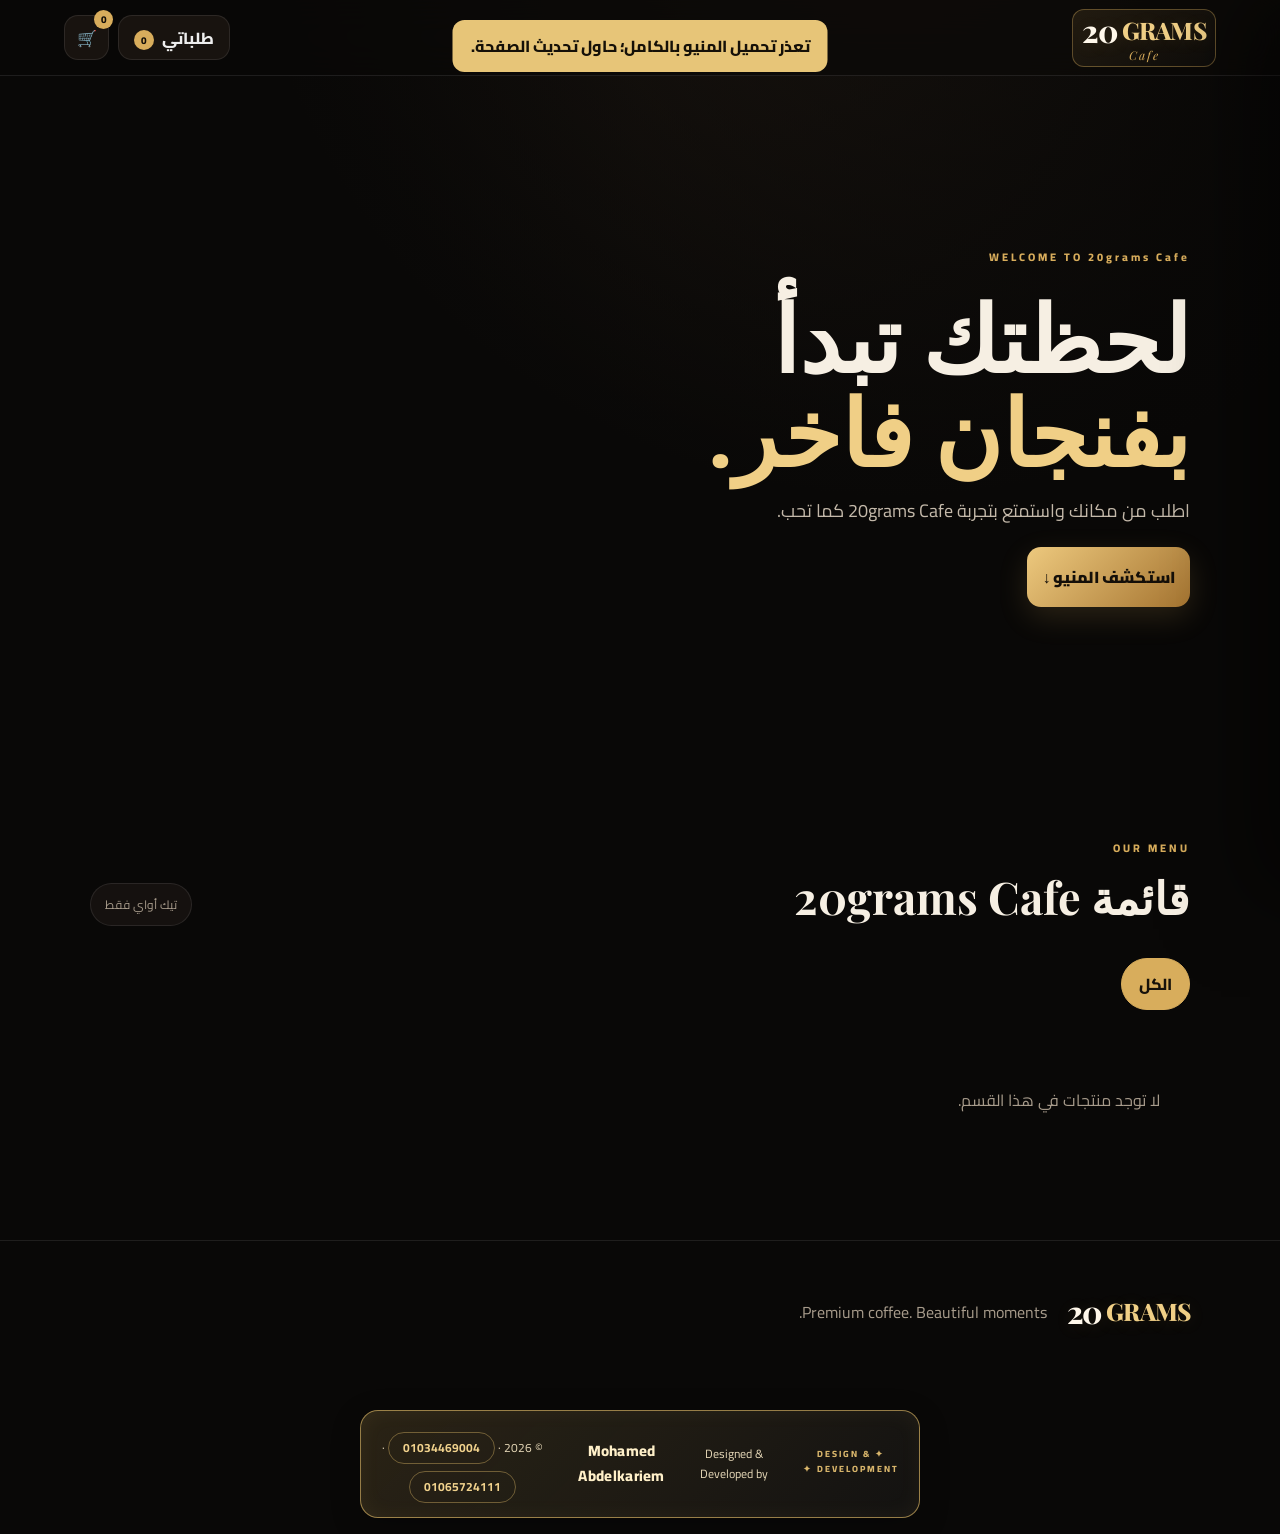
==== index.html @ 3ad83560 "Refresh customer stylesheet cache" ====
<!doctype html>
<html lang="ar" dir="rtl">
<head>
<meta charset="utf-8"><meta name="viewport" content="width=device-width,initial-scale=1">
<title>20grams Cafe</title><meta name="theme-color" content="#090807">
<link rel="preconnect" href="https://fonts.googleapis.com"><link rel="preconnect" href="https://fonts.gstatic.com" crossorigin>
<link href="https://fonts.googleapis.com/css2?family=Cairo:wght@400;500;600;700;800&family=Playfair+Display:wght@600;700;800&display=swap" rel="stylesheet">
<link rel="stylesheet" href="styles.css?v=2026111211">
</head>
<body>
<div id="toast" class="toast"></div>
<header class="topbar"><a class="brand" href="#"><span class="brand-lockup"><span class="brand-mark">20<span>GRAMS</span></span><small>Cafe</small></span></a><div class="top-actions"><button class="orders-btn" id="ordersBtn">طلباتي <i id="ordersCount">0</i></button><button class="icon-btn" id="cartBtn">🛒<i id="cartCount">0</i></button></div></header>
<main>
<section class="hero"><div class="hero-content"><span class="eyebrow">WELCOME TO 20grams Cafe</span><h1>لحظتك تبدأ<br><em>بفنجان فاخر.</em></h1><p>اطلب من مكانك واستمتع بتجربة 20grams Cafe كما تحب.</p><a class="primary-btn" href="#menuSection" id="browseMenu">استكشف المنيو ↓</a></div></section>
<section class="menu-section" id="menuSection"><div class="section-head"><div><span class="eyebrow">OUR MENU</span><h2>قائمة 20grams Cafe</h2></div><span class="badge">تيك أواي فقط</span></div><div id="categories" class="chips"></div><div id="products" class="product-grid"></div></section>
</main>
<div id="productModal" class="modal hidden"><div class="modal-card"><button class="close" id="closeProduct">×</button><div id="productModalBody"></div></div></div>
<aside id="cartDrawer" class="drawer"><div class="drawer-head"><div><span class="eyebrow">YOUR ORDER</span><h3>السلة</h3></div><button class="close" id="closeCart">×</button></div><div class="cart-content"><div id="cartItems" class="cart-items"></div><div class="bill"><div><span>الإجمالي الفرعي</span><b id="subtotal">0.00 EGP</b></div><div><span>ضريبة <small id="taxRate">14</small>%</span><b id="tax">0.00 EGP</b></div><div><span>خدمة <small id="serviceRate">8</small>%</span><b id="service">0.00 EGP</b></div><div class="total"><span>الإجمالي</span><strong id="total">0.00 EGP</strong></div><input id="customerName" class="order-contact" placeholder="اسم الزبون *" maxlength="100" required><input id="customerPhone" class="order-contact" type="tel" placeholder="رقم الموبايل *" maxlength="20" inputmode="tel" autocomplete="tel" required><textarea id="orderNote" placeholder="ملاحظة للطلب (اختياري)"></textarea><button id="sendOrder" class="primary-btn">إرسال الطلب →</button></div></div></aside>
<div id="drawerBackdrop" class="backdrop"></div><div id="myOrdersModal" class="modal hidden"><div class="orders-card"><button class="close" id="closeMyOrders">×</button><span class="eyebrow">MY ORDERS</span><h2>طلباتي</h2><p class="orders-subtitle">تابع حالة طلباتك من نفس الجهاز.</p><div id="myOrdersList"></div></div></div>
<div id="successModal" class="modal hidden"><div class="success-card"><div class="success-icon">✓</div><span class="eyebrow">ORDER RECEIVED</span><h2>تم استلام طلبك</h2><p>طلبك وصل للكاشير وسيتم تجهيزه الآن.</p><div class="order-number" id="successNumber">#----</div><div id="customerInvoice" class="customer-invoice"></div><div id="orderTracking" class="order-tracking"><div><span>الحالة</span><b id="customerStatus">جاري المتابعة…</b></div><div><span>مسؤول التجهيز</span><b id="customerStaff">—</b></div><div><span>وقت الطلب</span><b id="customerCreated">—</b></div><div><span>الوقت المتوقع</span><b id="customerEta">لم يتم تحديده</b></div></div><div class="success-actions"><button class="primary-btn new-order-btn" id="newOrder">إضافة طلب</button><button class="primary-btn done-order-btn" id="doneOrder">تم</button></div></div></div>
<footer><div class="brand-mark">20<span>GRAMS</span></div><p>Premium coffee. Beautiful moments.</p></footer>
<script src="app.js?v=2026111201"></script><script src="refresh-warning.js?v=2026111202"></script><footer class="developer-footer"><div>Designed &amp; Developed by</div><strong>Mohamed Abdelkariem</strong><div>© 2026 · <a href="tel:01034469004">01034469004</a> · <a href="tel:01065724111">01065724111</a></div></footer>
</body></html>
---- styles.css ----
:root{--bg:#090807;--panel:#14110f;--gold:#d8ad5c;--gold2:#f0cf86;--cream:#f6efe3;--muted:#a79b8b;--line:rgba(255,255,255,.09)}
*{box-sizing:border-box}html{scroll-behavior:smooth}body{margin:0;background:radial-gradient(circle at 70% -10%,#2b2118 0,#090807 34%);color:var(--cream);font-family:Cairo,Arial,sans-serif}button,textarea{font:inherit}button{cursor:pointer}a{color:inherit;text-decoration:none}
.topbar{height:76px;display:flex;align-items:center;justify-content:space-between;padding:0 5%;position:sticky;top:0;z-index:30;background:rgba(9,8,7,.82);backdrop-filter:blur(18px);border-bottom:1px solid var(--line)}
.brand{display:flex;align-items:center;text-decoration:none}.brand-lockup{display:flex;flex-direction:column;align-items:center;line-height:1}.brand-lockup small{color:var(--gold);font-family:"Playfair Display",serif;font-size:12px;font-style:italic;letter-spacing:2px;margin-top:3px}
.brand-mark{font-family:"Playfair Display";font-size:29px;font-weight:800;letter-spacing:-1px;white-space:nowrap}.brand-mark span{color:var(--gold);font-size:inherit;margin:0;letter-spacing:-1px}.icon-btn{position:relative;background:#18130f;border:1px solid var(--line);color:#fff;border-radius:14px;width:45px;height:45px}.icon-btn i{position:absolute;top:-6px;right:-5px;background:var(--gold);color:#120e09;font-size:10px;font-style:normal;font-weight:800;border-radius:50%;min-width:19px;height:19px;display:grid;place-items:center}
.hero{min-height:680px;display:flex;align-items:center;position:relative;overflow:hidden;padding:80px 7%;background:linear-gradient(90deg,rgba(9,8,7,.97),rgba(9,8,7,.45),rgba(9,8,7,.92)),url("https://images.unsplash.com/photo-1501339847302-ac426a4a7cbb?auto=format&fit=crop&w=1800&q=85") center/cover}.hero-content{max-width:720px}.eyebrow{font-size:11px;letter-spacing:3px;color:var(--gold);font-weight:800}.hero h1{font-family:"Playfair Display",serif;font-size:clamp(48px,8vw,92px);line-height:1.02;margin:18px 0}.hero h1 em{color:var(--gold2);font-style:normal}.hero p{color:#c4b9aa;font-size:18px;margin:0 0 35px}
.table-box{background:rgba(20,16,13,.78);border:1px solid rgba(216,173,92,.22);padding:20px;border-radius:22px;max-width:600px;backdrop-filter:blur(12px)}.table-grid{display:grid;grid-template-columns:repeat(5,1fr);gap:9px;margin-top:13px}.table-btn{touch-action:manipulation;-webkit-tap-highlight-color:transparent;background:#211a15;border:1px solid var(--line);color:#ddd3c7;border-radius:13px;padding:12px 6px;transition:.2s}.table-btn:hover,.table-btn.active{background:linear-gradient(135deg,#e2bb70,#9e7231);color:#120e09;border-color:transparent;transform:translateY(-2px)}.loading{color:var(--muted);font-size:13px}
.menu-section{padding:75px 7%;max-width:1500px;margin:auto}.section-head{display:flex;justify-content:space-between;align-items:end;gap:20px}.section-head h2{font-family:"Playfair Display";font-size:45px;margin:5px 0 0}.badge{border:1px solid var(--line);background:#15110f;padding:9px 14px;border-radius:999px;color:var(--muted);font-size:12px}.badge.ready{color:#171109;background:var(--gold);border-color:var(--gold)}
.chips{display:flex;gap:9px;overflow:auto;padding:32px 0 25px}.chip{white-space:nowrap;border:1px solid var(--line);background:#12100e;color:#cfc3b3;border-radius:999px;padding:10px 17px}.chip.active{background:var(--gold);color:#16110a;border-color:var(--gold);font-weight:800}
.product-grid{display:grid;grid-template-columns:repeat(4,minmax(0,1fr));gap:17px}.product{background:linear-gradient(145deg,#1a1511,#100e0c);border:1px solid var(--line);border-radius:22px;overflow:hidden;transition:.25s;display:flex;flex-direction:column}.product:hover{transform:translateY(-5px);border-color:rgba(216,173,92,.4)}.product-img{height:190px;background:#201914 center/cover}.product-body{padding:18px;display:flex;flex-direction:column;gap:7px;flex:1}.product-body h3{margin:0;font-size:18px}.product-body p{margin:0;color:var(--muted);font-size:12px;min-height:38px}.price-row{display:flex;align-items:center;justify-content:space-between;margin-top:auto;padding-top:10px}.price{color:var(--gold2);font-weight:800}.add{border:1px solid rgba(216,173,92,.4);background:transparent;color:var(--gold2);border-radius:12px;width:38px;height:38px;font-size:20px}
.drawer{position:fixed;z-index:60;right:-470px;top:0;height:100dvh;width:min(470px,100%);background:#100d0b;border-left:1px solid var(--line);transition:.3s;display:flex;flex-direction:column;box-shadow:-30px 0 80px rgba(0,0,0,.5)}.drawer.open{right:0}.drawer-head{padding:25px;border-bottom:1px solid var(--line);display:flex;justify-content:space-between}.drawer-head h3{font-family:"Playfair Display";font-size:28px;margin:4px 0}.close{border:0;background:transparent;color:#aaa;font-size:32px;line-height:1}.cart-content{margin:0 14px 14px;flex:1;min-height:0;overflow:auto;border:1px solid var(--line);border-radius:18px;background:#0d0b0a;display:flex;flex-direction:column}.cart-items{padding:20px;overflow:visible;flex:0 0 auto}.cart-item{padding:15px 0;border-bottom:1px solid var(--line)}.cart-item-top{display:flex;justify-content:space-between;gap:10px}.cart-item h4{margin:0}.cart-item small{display:block;color:var(--muted);margin-top:5px}.qty{display:flex;align-items:center;gap:10px;margin-top:10px}.qty button{width:28px;height:28px;border-radius:8px;border:1px solid var(--line);background:#211914;color:#fff}.bill{padding:20px;border-top:1px solid rgba(255,255,255,.07);background:transparent}.bill>div{display:flex;justify-content:space-between;margin:9px 0;color:#bdb1a3}.bill .total{border-top:1px solid var(--line);padding-top:15px;margin-top:15px;color:#fff}.bill .total strong{font-size:24px;color:var(--gold2)}textarea{width:100%;resize:vertical;min-height:70px;background:#18130f;color:#eee;border:1px solid var(--line);border-radius:13px;padding:12px;margin:12px 0}
.primary-btn{width:100%;padding:15px;border:0;border-radius:14px;background:linear-gradient(135deg,#edc97e,#a67531);color:#140f09;font-weight:900;box-shadow:0 10px 30px rgba(216,173,92,.16)}#addConfigured{position:sticky;bottom:0;z-index:2;margin-top:8px}.backdrop{position:fixed;inset:0;background:rgba(0,0,0,.62);z-index:50;opacity:0;pointer-events:none;transition:.25s}.backdrop.show{opacity:1;pointer-events:auto}
.modal{position:fixed;inset:0;z-index:80;display:grid;place-items:center;background:rgba(0,0,0,.75);padding:20px}.hidden{display:none}.modal-card,.success-card{width:min(620px,100%);background:#15110f;border:1px solid rgba(216,173,92,.28);border-radius:25px;padding:25px;position:relative;box-shadow:0 25px 80px #000}.modal-card{max-height:calc(100dvh - 40px);overflow-y:auto;overscroll-behavior:contain}.modal-card>.close{position:absolute;left:18px;top:12px}.modal-product-img{height:240px;border-radius:18px;background:center/cover;margin-bottom:20px}.modal-card h2{font-family:"Playfair Display";font-size:32px;margin:8px 0}.modal-card p{color:var(--muted)}.mod-group{border-top:1px solid var(--line);padding:18px 0}.mod-head{display:flex;justify-content:space-between;margin-bottom:10px}.mod-options{display:grid;grid-template-columns:repeat(2,1fr);gap:8px}.mod-option{border:1px solid var(--line);background:#1c1713;padding:12px;border-radius:12px;color:#d6cabc}.mod-option.selected{border-color:var(--gold);background:#2b2117}
.success-card{text-align:center;padding:45px 25px}.success-icon{width:68px;height:68px;margin:0 auto 20px;border-radius:50%;display:grid;place-items:center;background:#d8ad5c;color:#151009;font-size:34px;font-weight:900}.success-card h2{font-family:"Playfair Display";font-size:34px;margin:10px}.success-card p{color:var(--muted)}.order-number{font-size:36px;color:var(--gold2);font-weight:900;margin:20px}.success-card .primary-btn{margin-top:10px}footer{padding:55px 7%;border-top:1px solid var(--line);display:flex;align-items:center;gap:20px;color:var(--muted)}footer p{margin:0}footer a{margin-right:auto;color:var(--gold)}.empty{text-align:center;color:var(--muted);padding:50px 10px}.error{color:#e48d8d}.toast{position:fixed;top:20px;left:50%;transform:translate(-50%,-20px);opacity:0;z-index:100;background:#e7c578;color:#151008;padding:11px 18px;border-radius:12px;font-weight:800;transition:.25s}.toast.show{opacity:1;transform:translate(-50%,0)}
@media(max-width:1000px){.product-grid{grid-template-columns:repeat(3,1fr)}}@media(max-width:720px){.topbar{padding:0 18px}.hero{min-height:760px;padding:60px 20px}.hero h1{font-size:55px}.menu-section{padding:55px 18px}.product-grid{grid-template-columns:repeat(2,1fr);gap:11px}.product-img{height:150px}.section-head{align-items:start;flex-direction:column}.section-head h2{font-size:37px}.table-grid{grid-template-columns:repeat(5,1fr)}footer{flex-wrap:wrap}footer a{width:100%;margin:0}.modal-card{padding:18px}.modal-product-img{height:190px}}@media(max-width:430px){.product-body{padding:13px}.product-body h3{font-size:15px}.product-body p{font-size:11px}.hero h1{font-size:48px}}
.order-tracking{display:grid;grid-template-columns:1fr 1fr;gap:9px;text-align:right;background:#100d0b;border:1px solid rgba(216,173,92,.18);border-radius:17px;padding:13px;margin:15px 0}.order-tracking div{background:#18130f;border-radius:12px;padding:10px}.order-tracking span{display:block;color:#8f8375;font-size:10px;margin-bottom:4px}.order-tracking b{font-size:12px;color:#e8d2aa}@media(max-width:500px){.order-tracking{grid-template-columns:1fr}}
.order-contact{direction:rtl!important;text-align:right!important;width:100%;box-sizing:border-box;background:rgba(255,255,255,.04);border:1px solid rgba(255,255,255,.1);border-radius:14px;padding:13px 14px;color:inherit;font:inherit;margin-top:10px;outline:none}.order-contact:focus{border-color:rgba(214,177,96,.75);box-shadow:0 0 0 3px rgba(214,177,96,.08)}.order-contact::placeholder{color:rgba(255,255,255,.48)}
.customer-invoice{margin:18px 0;text-align:right;background:rgba(255,255,255,.04);border:1px solid rgba(255,255,255,.08);border-radius:14px;padding:14px}.customer-invoice-title{font-weight:800;margin-bottom:10px}.customer-invoice-item{display:flex;justify-content:space-between;gap:12px;padding:9px 0;border-bottom:1px solid rgba(255,255,255,.07)}.customer-invoice-item small,.customer-invoice-mod,.customer-invoice-note{display:block;font-size:.78rem;opacity:.72;margin-top:3px}.customer-invoice-totals{margin-top:10px}.customer-invoice-totals>div{display:flex;justify-content:space-between;padding:4px 0;font-size:.82rem}.customer-invoice-total{border-top:1px solid rgba(255,255,255,.12);margin-top:6px;padding-top:9px!important;font-size:.95rem!important}.customer-invoice-total strong{font-size:1.05rem}\n.customer-invoice{margin:18px auto 0;padding:16px;background:#0f0c0a;border:1px solid rgba(216,173,92,.3);border-radius:16px;text-align:right;max-height:34vh;overflow:auto}.customer-invoice-title{color:#d8ad5c;font-weight:800;margin-bottom:10px}.customer-invoice-item{display:flex;justify-content:space-between;gap:12px;padding:10px 0;border-bottom:1px solid rgba(255,255,255,.08)}.customer-invoice-item b{display:block}.customer-invoice-item small{display:block;color:#aaa;margin-top:3px}.customer-invoice-item strong{white-space:nowrap;color:#f2dfb5}.customer-invoice-mod,.customer-invoice-note{font-size:12px;color:#aaa;margin-top:4px}.customer-invoice-note{color:#d8c6ae}.customer-invoice-totals{margin-top:10px}.customer-invoice-totals>div{display:flex;justify-content:space-between;padding:5px 0;color:#bbb}.customer-invoice-total{border-top:1px solid rgba(216,173,92,.3);margin-top:5px;padding-top:9px!important;color:#fff!important}.customer-invoice-total strong{color:#d8ad5c;font-size:20px}.success-card{max-height:calc(100dvh - 30px);overflow-y:auto}
/* Customer invoice: one unified card */
.customer-invoice{margin:18px auto 0;padding:16px;background:#0f0c0a;border:1px solid rgba(216,173,92,.3);border-radius:16px;text-align:right;max-height:34vh;overflow:auto}
.customer-invoice-title{color:#d8ad5c;font-weight:800;margin-bottom:10px}
.customer-invoice-item{display:flex;justify-content:space-between;gap:12px;padding:10px 0;border-bottom:1px solid rgba(255,255,255,.08)}
.customer-invoice-item b{display:block}.customer-invoice-item small{display:block;color:#aaa;margin-top:3px}.customer-invoice-item strong{white-space:nowrap;color:#f2dfb5}
.customer-invoice-mod,.customer-invoice-note{font-size:12px;color:#aaa;margin-top:4px}.customer-invoice-note{color:#d8c6ae}
.customer-invoice-totals{margin-top:8px;padding-top:8px;border-top:1px solid rgba(255,255,255,.08)}
.customer-invoice-totals>div{display:flex;justify-content:space-between;padding:5px 0;color:#bbb}
.customer-invoice-total{border-top:1px solid rgba(216,173,92,.3);margin-top:5px;padding-top:9px!important;color:#fff!important}.customer-invoice-total strong{color:#d8ad5c;font-size:20px}
.success-card{max-height:calc(100dvh - 30px);overflow-y:auto}

.top-actions{display:flex;align-items:center;gap:9px}.orders-btn{pointer-events:auto;touch-action:manipulation;height:45px;padding:0 15px;border:1px solid var(--line);background:#18130f;color:#eee;border-radius:14px;font-weight:800}.orders-btn i{pointer-events:none;display:inline-grid;place-items:center;min-width:20px;height:20px;margin-right:5px;border-radius:50%;background:var(--gold);color:#120e09;font-style:normal;font-size:10px}.orders-card{width:min(620px,100%);max-height:calc(100dvh - 30px);overflow:auto;background:#15110f;border:1px solid rgba(216,173,92,.28);border-radius:25px;padding:28px;position:relative;box-shadow:0 25px 80px #000}.orders-card h2{font-family:"Playfair Display";font-size:34px;margin:8px 0}.orders-subtitle{color:var(--muted);margin-top:0}.tracked-order{background:#0f0c0a;border:1px solid var(--line);border-radius:17px;padding:15px;margin:11px 0;text-align:right}.tracked-order-head{display:flex;justify-content:space-between;align-items:center}.tracked-order-head strong{font-size:22px;color:var(--gold2)}.tracked-order-head span{font-size:12px;color:var(--muted)}.tracked-status{display:inline-block;margin:10px 0;padding:7px 10px;border-radius:999px;background:rgba(216,173,92,.12);color:var(--gold2);font-size:12px;font-weight:800}.tracked-meta{display:grid;grid-template-columns:1fr 1fr;gap:8px}.tracked-meta span{background:#18130f;border-radius:11px;padding:9px;color:#8f8375;font-size:10px}.tracked-meta b{color:#e8d2aa;font-size:11px}.track-open{width:100%;margin-top:10px;border:1px solid rgba(216,173,92,.25);background:#1b1511;color:var(--gold2);border-radius:11px;padding:10px;font-weight:800}@media(max-width:500px){.orders-btn{padding:0 11px;font-size:12px}.tracked-meta{grid-template-columns:1fr}.orders-card{padding:20px}}

/* Compact side-by-side invoice actions */
.success-actions{display:flex;gap:10px;align-items:stretch;margin-top:14px}.success-actions .primary-btn{width:auto;flex:1;min-width:0;margin-top:0;padding:10px 12px;font-size:14px;box-shadow:none}.success-actions .new-order-btn{flex:1.25}.success-actions .done-order-btn{flex:.75;background:#211a14;border:1px solid rgba(216,173,92,.55);color:var(--gold2)}

.developer-footer{text-align:center;padding:18px 12px;margin-top:32px;color:var(--muted);font-size:12px;line-height:1.7}.developer-footer strong{display:block;color:var(--text);font-size:13px}.developer-footer a{color:inherit}

/* Keep developer credit at the very bottom of the customer page */
html,body{min-height:100%;}body{min-height:100dvh;display:flex;flex-direction:column}body>main{flex:1 0 auto}body>.developer-footer{margin-top:auto;padding-top:24px;padding-bottom:18px}

/* Highlight the designer/developer credit so it is clearly visible */
.developer-footer{position:relative;isolation:isolate;max-width:760px;width:calc(100% - 48px);max-width:560px;box-sizing:border-box;margin:28px auto 16px!important;padding:14px 14px!important;border:1px solid rgba(218,181,101,.65);border-radius:18px;background:linear-gradient(135deg,rgba(218,181,101,.16),rgba(255,255,255,.045));box-shadow:0 8px 30px rgba(0,0,0,.22),inset 0 0 22px rgba(218,181,101,.06);color:#e5d7b7;font-size:12px;line-height:1.65;text-align:center}
.developer-footer:before{content:"✦  DESIGN & DEVELOPMENT  ✦";display:block;margin-bottom:4px;color:#d8b56b;font-size:9px;font-weight:800;letter-spacing:2px}
.developer-footer strong{display:block;color:#fff0c9;font-size:15px;font-weight:800;letter-spacing:.3px}
.developer-footer a{display:inline-block;margin-top:7px;padding:5px 14px;border:1px solid rgba(218,181,101,.42);border-radius:999px;color:#f1d28d;text-decoration:none;font-weight:700}
.developer-footer a:hover{background:rgba(218,181,101,.14)}


/* Responsive polish and unified 20GRAMS logo */
.brand-mark{display:inline-flex;align-items:center;justify-content:center;gap:5px;font-family:"Playfair Display",Georgia,serif;font-size:clamp(24px,4vw,31px);font-weight:800;letter-spacing:-1.4px;line-height:1;color:#fff8eb;text-shadow:0 2px 18px rgba(216,173,92,.14)}
.brand-mark span{color:var(--gold2);font-size:.78em;letter-spacing:-.7px}
.brand-lockup{padding:5px 9px;border:1px solid rgba(216,173,92,.38);border-radius:12px;background:linear-gradient(145deg,rgba(216,173,92,.11),rgba(255,255,255,.015))}
.topbar{gap:12px;min-width:0}
.top-actions{flex:0 0 auto}
.topbar>*{min-width:0}
main{width:100%;min-width:0}
.hero-content,.menu-section,.product-grid{min-width:0}
.product-grid{grid-template-columns:repeat(4,minmax(0,1fr))}
.product{min-width:0}
.product-body h3,.product-body p{overflow-wrap:anywhere}
.product-img{background-position:center;background-size:cover}
.drawer,.modal-card,.success-card,.orders-card{max-width:100%;min-width:0}
.drawer{padding-bottom:env(safe-area-inset-bottom)}
.cart-content,.cart-items,.bill{min-width:0}
.cart-item-top,.customer-invoice-item{min-width:0;overflow-wrap:anywhere}
.customer-invoice-item strong{white-space:normal}
.modal{padding:clamp(8px,2vw,20px)}
.modal-card,.success-card,.orders-card{max-height:calc(100dvh - 24px);overflow-y:auto;overscroll-behavior:contain}
.success-actions{position:sticky;bottom:0;padding-top:8px;background:linear-gradient(transparent,#15110f 25%)}
body{overflow-x:hidden}
@media(max-width:900px){.product-grid{grid-template-columns:repeat(3,minmax(0,1fr))}.hero{min-height:580px}}
@media(max-width:680px){
 .topbar{height:66px;padding:0 12px}
 .brand-lockup{padding:5px 7px}
 .brand-lockup small{font-size:10px;letter-spacing:1.5px}
 .brand-mark{font-size:25px}
 .top-actions{gap:6px}
 .orders-btn{height:41px;padding:0 10px;font-size:12px}
 .icon-btn{width:41px;height:41px}
 .hero{min-height:560px;padding:52px 20px;background-position:center}
 .hero-content{width:100%}
 .hero h1{font-size:clamp(43px,10vw,60px);overflow-wrap:anywhere}
 .hero p{font-size:15px;line-height:1.8}
 .menu-section{padding:48px 14px}
 .section-head{gap:12px}
 .section-head h2{font-size:clamp(28px,7vw,37px)}
 .chips{padding:22px 0 18px;gap:7px}
 .chip{padding:9px 13px;font-size:12px}
 .product-grid{grid-template-columns:repeat(2,minmax(0,1fr));gap:10px}
 .product-img{height:clamp(115px,34vw,165px)}
 .product-body{padding:12px}
 .product-body h3{font-size:clamp(13px,3.5vw,16px)}
 .product-body p{font-size:11px;min-height:32px}
 .price-row{gap:5px;align-items:center}
 .price{font-size:12px}
 .add{width:34px;height:34px;flex:0 0 34px}
 .drawer{width:100%;right:-105%;border-left:0}
 .drawer.open{right:0}
 .drawer-head{padding:17px}
 .cart-content{margin:0 9px 9px}
 .bill,.cart-items{padding:14px}
 .modal{padding:8px}
 .modal-card,.success-card,.orders-card{width:100%;padding:17px;border-radius:18px}
 .modal-product-img{height:170px}
 .modal-card h2,.success-card h2{font-size:26px}
 .success-card{padding:25px 15px}
 .success-actions .primary-btn{font-size:13px;padding:11px 8px}
 .order-number{font-size:30px}
 .order-tracking{grid-template-columns:1fr 1fr}
 footer:not(.developer-footer){padding:32px 18px;gap:10px;flex-direction:column;text-align:center}
 footer:not(.developer-footer) .brand-mark{font-size:27px}
 footer:not(.developer-footer) p{font-size:12px}
 .developer-footer{width:calc(100% - 20px);padding:12px!important;margin:20px auto 12px!important}
}
@media(max-width:380px){
 .topbar{padding:0 8px}
 .brand-mark{font-size:22px}
 .orders-btn{font-size:11px;padding:0 8px}
 .hero{min-height:510px;padding:42px 15px}
 .hero h1{font-size:42px}
 .product-grid{gap:8px}
 .product-body{padding:10px}
 .product-img{height:112px}
 .order-tracking{grid-template-columns:1fr}
}
@media(orientation:landscape) and (max-height:520px){
 .hero{min-height:420px;padding-top:35px;padding-bottom:35px}
 .drawer{height:100dvh}
 .modal-card,.success-card,.orders-card{max-height:calc(100dvh - 12px)}
}
@media(prefers-reduced-motion:reduce){*,*::before,*::after{scroll-behavior:auto!important;transition:none!important;animation:none!important}}


/* Keep the customer logo reading left-to-right: 20GRAMS */
.topbar .brand-mark,
footer:not(.developer-footer) .brand-mark {
  direction: ltr;
  unicode-bidi: isolate;
  flex-direction: row;
  white-space: nowrap;
}
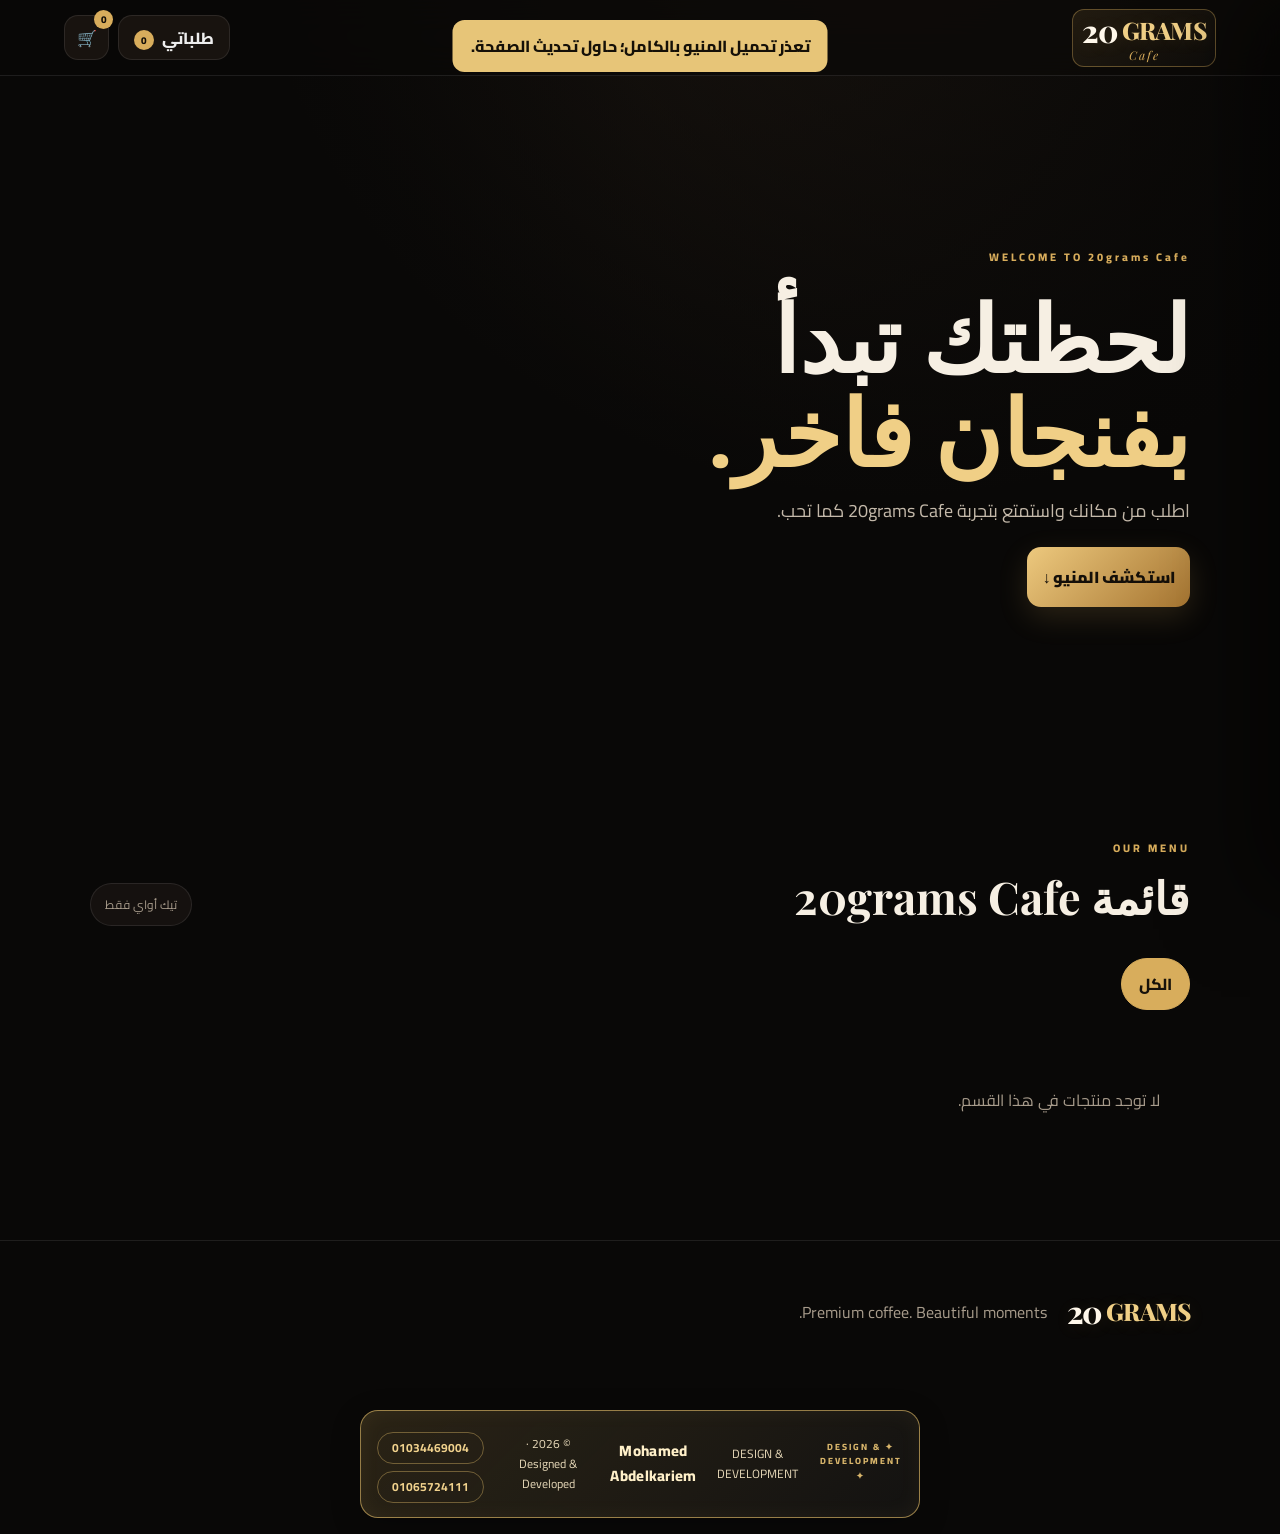
==== commit e710d274: "Improve responsive developer credit on customer page" ====
--- a/index.html
+++ b/index.html
@@ -5,7 +5,7 @@
 <title>20grams Cafe</title><meta name="theme-color" content="#090807">
 <link rel="preconnect" href="https://fonts.googleapis.com"><link rel="preconnect" href="https://fonts.gstatic.com" crossorigin>
 <link href="https://fonts.googleapis.com/css2?family=Cairo:wght@400;500;600;700;800&family=Playfair+Display:wght@600;700;800&display=swap" rel="stylesheet">
-<link rel="stylesheet" href="styles.css?v=2026111211">
+<link rel="stylesheet" href="styles.css?v=2026111213">
 </head>
 <body>
 <div id="toast" class="toast"></div>
@@ -19,5 +19,5 @@
 <div id="drawerBackdrop" class="backdrop"></div><div id="myOrdersModal" class="modal hidden"><div class="orders-card"><button class="close" id="closeMyOrders">×</button><span class="eyebrow">MY ORDERS</span><h2>طلباتي</h2><p class="orders-subtitle">تابع حالة طلباتك من نفس الجهاز.</p><div id="myOrdersList"></div></div></div>
 <div id="successModal" class="modal hidden"><div class="success-card"><div class="success-icon">✓</div><span class="eyebrow">ORDER RECEIVED</span><h2>تم استلام طلبك</h2><p>طلبك وصل للكاشير وسيتم تجهيزه الآن.</p><div class="order-number" id="successNumber">#----</div><div id="customerInvoice" class="customer-invoice"></div><div id="orderTracking" class="order-tracking"><div><span>الحالة</span><b id="customerStatus">جاري المتابعة…</b></div><div><span>مسؤول التجهيز</span><b id="customerStaff">—</b></div><div><span>وقت الطلب</span><b id="customerCreated">—</b></div><div><span>الوقت المتوقع</span><b id="customerEta">لم يتم تحديده</b></div></div><div class="success-actions"><button class="primary-btn new-order-btn" id="newOrder">إضافة طلب</button><button class="primary-btn done-order-btn" id="doneOrder">تم</button></div></div></div>
 <footer><div class="brand-mark">20<span>GRAMS</span></div><p>Premium coffee. Beautiful moments.</p></footer>
-<script src="app.js?v=2026111201"></script><script src="refresh-warning.js?v=2026111202"></script><footer class="developer-footer"><div>Designed &amp; Developed by</div><strong>Mohamed Abdelkariem</strong><div>© 2026 · <a href="tel:01034469004">01034469004</a> · <a href="tel:01065724111">01065724111</a></div></footer>
+<script src="app.js?v=2026111201"></script><script src="refresh-warning.js?v=2026111202"></script><footer class="developer-footer" aria-label="مصمم ومطور الموقع"><span class="developer-kicker">DESIGN &amp; DEVELOPMENT</span><strong>Mohamed Abdelkariem</strong><span class="developer-copy">© 2026 · Designed &amp; Developed</span><div class="developer-contacts"><a href="tel:01034469004" aria-label="اتصال بالمطور الأول">01034469004</a><a href="tel:01065724111" aria-label="اتصال بالمطور الثاني">01065724111</a></div></footer>
 </body></html>
--- a/styles.css
+++ b/styles.css
@@ -130,11 +130,19 @@
 @media(prefers-reduced-motion:reduce){*,*::before,*::after{scroll-behavior:auto!important;transition:none!important;animation:none!important}}
 
 
-/* Keep the customer logo reading left-to-right: 20GRAMS */
+/* Force the customer-facing wordmark to render in the intended LTR order in RTL pages. */
 .topbar .brand-mark,
 footer:not(.developer-footer) .brand-mark {
-  direction: ltr;
-  unicode-bidi: isolate;
-  flex-direction: row;
-  white-space: nowrap;
+  direction: ltr !important;
+  unicode-bidi: isolate !important;
+  display: inline-flex !important;
+  flex-direction: row !important;
+  justify-content: flex-start !important;
+  white-space: nowrap !important;
 }
+.topbar .brand-mark > span,
+footer:not(.developer-footer) .brand-mark > span {
+  direction: ltr !important;
+  unicode-bidi: isolate !important;
+  display: inline-block !important;
+}
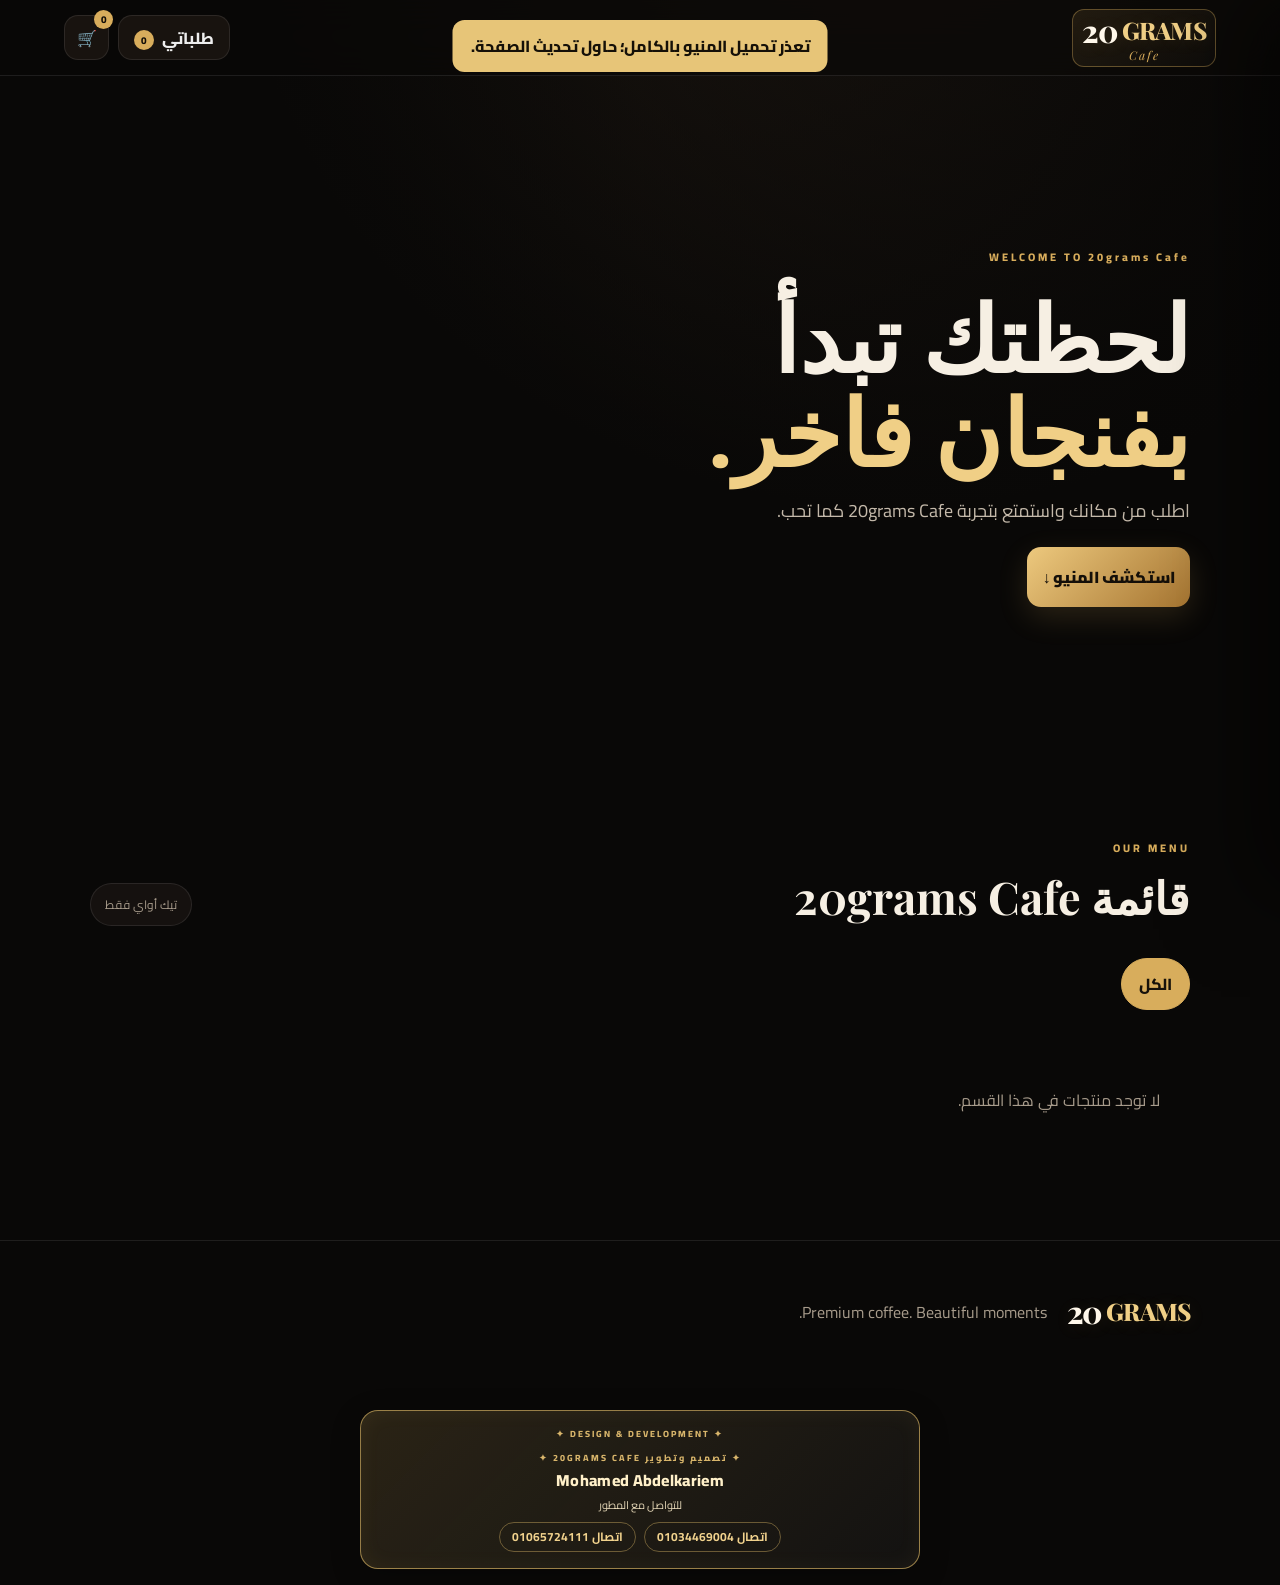
==== commit cbb57814: "Refine customer developer credit card" ====
--- a/index.html
+++ b/index.html
@@ -5,7 +5,7 @@
 <title>20grams Cafe</title><meta name="theme-color" content="#090807">
 <link rel="preconnect" href="https://fonts.googleapis.com"><link rel="preconnect" href="https://fonts.gstatic.com" crossorigin>
 <link href="https://fonts.googleapis.com/css2?family=Cairo:wght@400;500;600;700;800&family=Playfair+Display:wght@600;700;800&display=swap" rel="stylesheet">
-<link rel="stylesheet" href="styles.css?v=2026111213">
+<link rel="stylesheet" href="styles.css?v=2026111214">
 </head>
 <body>
 <div id="toast" class="toast"></div>
@@ -19,5 +19,5 @@
 <div id="drawerBackdrop" class="backdrop"></div><div id="myOrdersModal" class="modal hidden"><div class="orders-card"><button class="close" id="closeMyOrders">×</button><span class="eyebrow">MY ORDERS</span><h2>طلباتي</h2><p class="orders-subtitle">تابع حالة طلباتك من نفس الجهاز.</p><div id="myOrdersList"></div></div></div>
 <div id="successModal" class="modal hidden"><div class="success-card"><div class="success-icon">✓</div><span class="eyebrow">ORDER RECEIVED</span><h2>تم استلام طلبك</h2><p>طلبك وصل للكاشير وسيتم تجهيزه الآن.</p><div class="order-number" id="successNumber">#----</div><div id="customerInvoice" class="customer-invoice"></div><div id="orderTracking" class="order-tracking"><div><span>الحالة</span><b id="customerStatus">جاري المتابعة…</b></div><div><span>مسؤول التجهيز</span><b id="customerStaff">—</b></div><div><span>وقت الطلب</span><b id="customerCreated">—</b></div><div><span>الوقت المتوقع</span><b id="customerEta">لم يتم تحديده</b></div></div><div class="success-actions"><button class="primary-btn new-order-btn" id="newOrder">إضافة طلب</button><button class="primary-btn done-order-btn" id="doneOrder">تم</button></div></div></div>
 <footer><div class="brand-mark">20<span>GRAMS</span></div><p>Premium coffee. Beautiful moments.</p></footer>
-<script src="app.js?v=2026111201"></script><script src="refresh-warning.js?v=2026111202"></script><footer class="developer-footer" aria-label="مصمم ومطور الموقع"><span class="developer-kicker">DESIGN &amp; DEVELOPMENT</span><strong>Mohamed Abdelkariem</strong><span class="developer-copy">© 2026 · Designed &amp; Developed</span><div class="developer-contacts"><a href="tel:01034469004" aria-label="اتصال بالمطور الأول">01034469004</a><a href="tel:01065724111" aria-label="اتصال بالمطور الثاني">01065724111</a></div></footer>
+<script src="app.js?v=2026111201"></script><script src="refresh-warning.js?v=2026111202"></script><footer class="developer-footer" aria-label="مصمم ومطور الموقع"><span class="developer-kicker">✦ تصميم وتطوير 20GRAMS CAFE ✦</span><strong>Mohamed Abdelkariem</strong><span class="developer-copy">للتواصل مع المطور</span><div class="developer-contacts"><a href="tel:01034469004" aria-label="اتصال بالمطور الأول"><span>اتصال</span> 01034469004</a><a href="tel:01065724111" aria-label="اتصال بالمطور الثاني"><span>اتصال</span> 01065724111</a></div></footer>
 </body></html>
--- a/styles.css
+++ b/styles.css
@@ -146,3 +146,24 @@
   unicode-bidi: isolate !important;
   display: inline-block !important;
 }
+
+
+/* Responsive designer/developer credit — customer page */
+.developer-footer{
+  width:min(560px,calc(100% - 32px));box-sizing:border-box;
+  display:flex;flex-direction:column;align-items:center;justify-content:center;
+  gap:5px;margin:28px auto 16px!important;padding:16px 18px!important;
+  text-align:center;overflow-wrap:anywhere;
+}
+.developer-footer .developer-kicker{color:#d8b56b;font-size:9px;font-weight:800;letter-spacing:2px;line-height:1.5}
+.developer-footer strong{display:block;max-width:100%;font-size:clamp(14px,3.5vw,16px);line-height:1.4;overflow-wrap:anywhere}
+.developer-footer .developer-copy{font-size:11px;line-height:1.5}
+.developer-footer .developer-contacts{display:flex;justify-content:center;align-items:center;flex-wrap:wrap;gap:8px;width:100%;margin-top:4px}
+.developer-footer .developer-contacts a{margin:0;min-width:0;max-width:100%;padding:6px 12px;box-sizing:border-box;font-size:12px;line-height:1.3;white-space:nowrap}
+@media(max-width:480px){
+ .developer-footer{width:calc(100% - 24px);padding:13px 10px!important;gap:4px;border-radius:14px}
+ .developer-footer .developer-kicker{font-size:8px;letter-spacing:1.5px}
+ .developer-footer .developer-copy{font-size:10px}
+ .developer-footer .developer-contacts{gap:6px}
+ .developer-footer .developer-contacts a{flex:1 1 125px;padding:7px 5px;font-size:11px}
+}
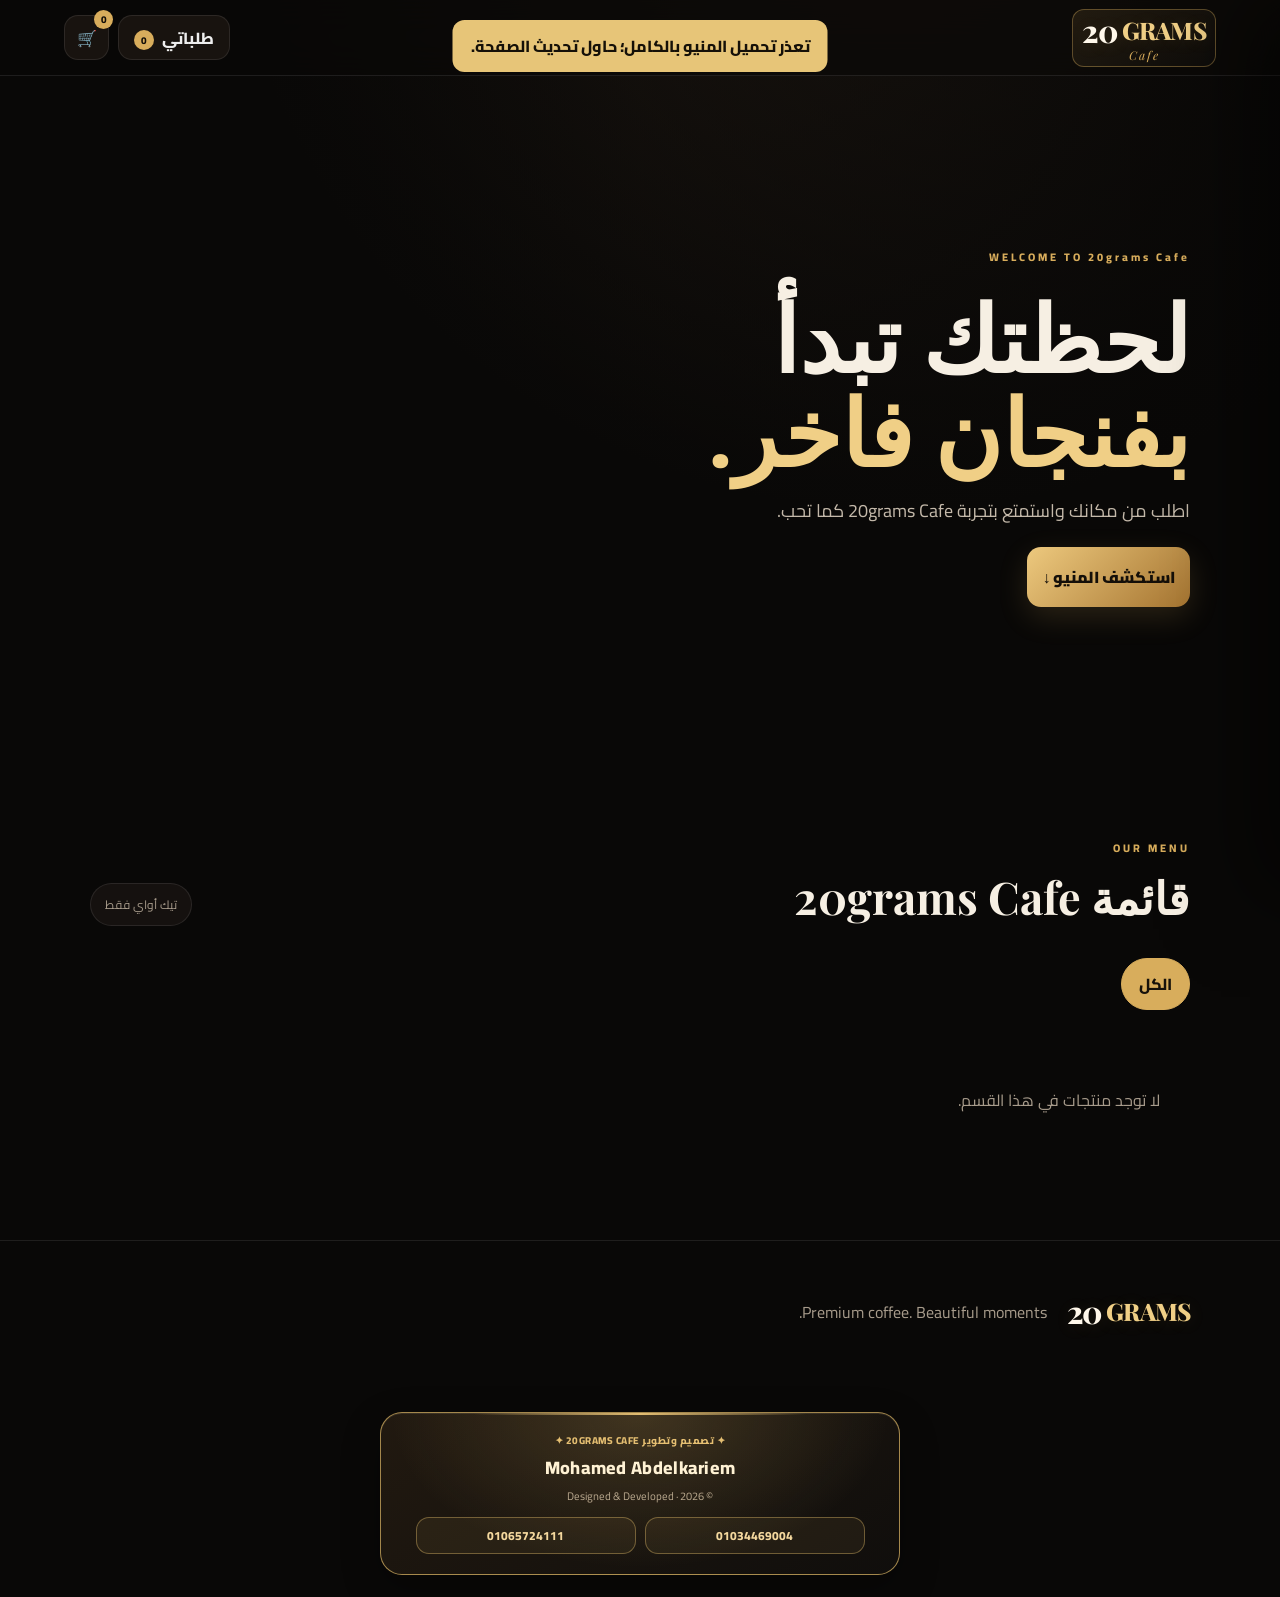
==== commit 81be2349: "Remove contact labels from developer credit" ====
--- a/index.html
+++ b/index.html
@@ -19,5 +19,5 @@
 <div id="drawerBackdrop" class="backdrop"></div><div id="myOrdersModal" class="modal hidden"><div class="orders-card"><button class="close" id="closeMyOrders">×</button><span class="eyebrow">MY ORDERS</span><h2>طلباتي</h2><p class="orders-subtitle">تابع حالة طلباتك من نفس الجهاز.</p><div id="myOrdersList"></div></div></div>
 <div id="successModal" class="modal hidden"><div class="success-card"><div class="success-icon">✓</div><span class="eyebrow">ORDER RECEIVED</span><h2>تم استلام طلبك</h2><p>طلبك وصل للكاشير وسيتم تجهيزه الآن.</p><div class="order-number" id="successNumber">#----</div><div id="customerInvoice" class="customer-invoice"></div><div id="orderTracking" class="order-tracking"><div><span>الحالة</span><b id="customerStatus">جاري المتابعة…</b></div><div><span>مسؤول التجهيز</span><b id="customerStaff">—</b></div><div><span>وقت الطلب</span><b id="customerCreated">—</b></div><div><span>الوقت المتوقع</span><b id="customerEta">لم يتم تحديده</b></div></div><div class="success-actions"><button class="primary-btn new-order-btn" id="newOrder">إضافة طلب</button><button class="primary-btn done-order-btn" id="doneOrder">تم</button></div></div></div>
 <footer><div class="brand-mark">20<span>GRAMS</span></div><p>Premium coffee. Beautiful moments.</p></footer>
-<script src="app.js?v=2026111201"></script><script src="refresh-warning.js?v=2026111202"></script><footer class="developer-footer" aria-label="مصمم ومطور الموقع"><span class="developer-kicker">✦ تصميم وتطوير 20GRAMS CAFE ✦</span><strong>Mohamed Abdelkariem</strong><span class="developer-copy">للتواصل مع المطور</span><div class="developer-contacts"><a href="tel:01034469004" aria-label="اتصال بالمطور الأول"><span>اتصال</span> 01034469004</a><a href="tel:01065724111" aria-label="اتصال بالمطور الثاني"><span>اتصال</span> 01065724111</a></div></footer>
+<script src="app.js?v=2026111201"></script><script src="refresh-warning.js?v=2026111202"></script><footer class="developer-footer" aria-label="مصمم ومطور الموقع"><span class="developer-kicker">✦ تصميم وتطوير 20GRAMS CAFE ✦</span><strong>Mohamed Abdelkariem</strong><span class="developer-copy">© 2026 · Designed &amp; Developed</span><div class="developer-contacts"><a href="tel:01034469004" aria-label="اتصال بالمطور الأول">01034469004</a><a href="tel:01065724111" aria-label="اتصال بالمطور الثاني">01065724111</a></div></footer>
 </body></html>
--- a/styles.css
+++ b/styles.css
@@ -167,3 +167,39 @@
  .developer-footer .developer-contacts{gap:6px}
  .developer-footer .developer-contacts a{flex:1 1 125px;padding:7px 5px;font-size:11px}
 }
+
+
+/* Refined, compact designer credit for the customer page. */
+body>.developer-footer{
+  position:relative;isolation:isolate;
+  width:min(520px,calc(100% - 32px));
+  margin:30px auto 22px!important;padding:20px 18px!important;
+  display:flex;flex-direction:column;align-items:center;gap:7px;
+  box-sizing:border-box;text-align:center;
+  border:1px solid rgba(218,181,101,.72);border-radius:22px;
+  background:radial-gradient(ellipse at 50% 0,rgba(218,181,101,.2),transparent 68%),linear-gradient(145deg,#211910,#100e0c);
+  box-shadow:0 14px 38px rgba(0,0,0,.3),inset 0 1px rgba(255,236,190,.1);
+  color:#e5d7b7;line-height:1.6;overflow:hidden;
+}
+body>.developer-footer:before{content:"";position:absolute;top:0;left:18%;right:18%;height:2px;background:linear-gradient(90deg,transparent,#e2bd72,transparent)}
+body>.developer-footer .developer-kicker{color:#e5bf72;font-size:10px;font-weight:800;letter-spacing:.5px}
+body>.developer-footer strong{color:#fff2d4;font-size:clamp(15px,4vw,18px);font-weight:800;line-height:1.45}
+body>.developer-footer .developer-copy{font-size:11px;color:#b9a88e}
+body>.developer-footer .developer-contacts{display:flex;justify-content:center;flex-wrap:wrap;gap:9px;width:100%;margin-top:5px}
+body>.developer-footer .developer-contacts a{
+ display:inline-flex;align-items:center;justify-content:center;gap:7px;
+ flex:1 1 175px;max-width:220px;min-width:0;margin:0;padding:10px 12px;
+ border:1px solid rgba(218,181,101,.42);border-radius:13px;
+ background:rgba(218,181,101,.08);color:#f4d89e;
+ direction:ltr;font-size:12px;font-weight:800;font-variant-numeric:tabular-nums;
+ text-decoration:none;white-space:nowrap;box-sizing:border-box
+}
+body>.developer-footer .developer-contacts a span{direction:rtl;font-size:10px;color:#c6a96f}
+body>.developer-footer .developer-contacts a:active{background:rgba(218,181,101,.2);transform:translateY(1px)}
+@media(max-width:480px){
+ body>.developer-footer{width:calc(100% - 24px);margin:22px auto 16px!important;padding:16px 11px!important;border-radius:18px;gap:6px}
+ body>.developer-footer .developer-kicker{font-size:9px}
+ body>.developer-footer .developer-copy{font-size:10px}
+ body>.developer-footer .developer-contacts{gap:7px}
+ body>.developer-footer .developer-contacts a{flex:1 1 130px;padding:9px 5px;font-size:11px}
+}
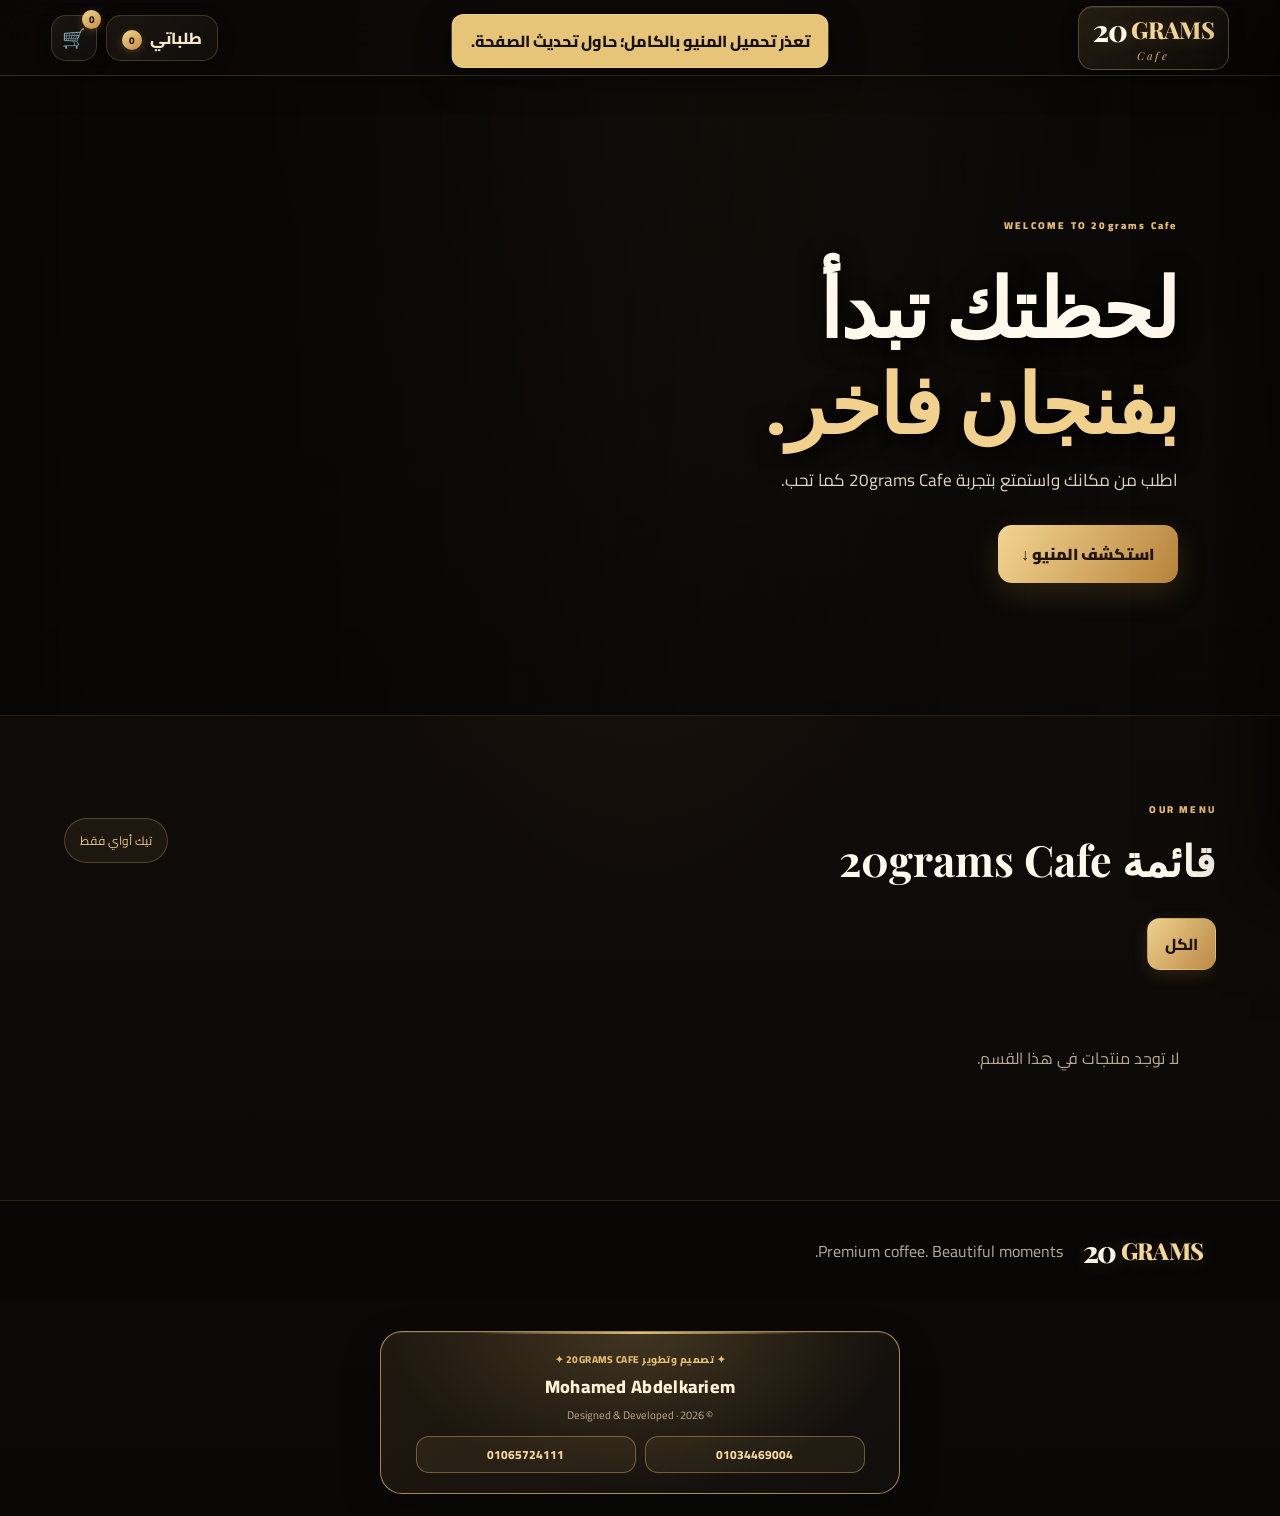
==== commit 4b60a4c9: "Bust customer page asset cache" ====
--- a/index.html
+++ b/index.html
@@ -5,7 +5,7 @@
 <title>20grams Cafe</title><meta name="theme-color" content="#090807">
 <link rel="preconnect" href="https://fonts.googleapis.com"><link rel="preconnect" href="https://fonts.gstatic.com" crossorigin>
 <link href="https://fonts.googleapis.com/css2?family=Cairo:wght@400;500;600;700;800&family=Playfair+Display:wght@600;700;800&display=swap" rel="stylesheet">
-<link rel="stylesheet" href="styles.css?v=2026111214">
+<link rel="stylesheet" href="styles.css?v=2026111301">
 </head>
 <body>
 <div id="toast" class="toast"></div>
@@ -19,5 +19,5 @@
 <div id="drawerBackdrop" class="backdrop"></div><div id="myOrdersModal" class="modal hidden"><div class="orders-card"><button class="close" id="closeMyOrders">×</button><span class="eyebrow">MY ORDERS</span><h2>طلباتي</h2><p class="orders-subtitle">تابع حالة طلباتك من نفس الجهاز.</p><div id="myOrdersList"></div></div></div>
 <div id="successModal" class="modal hidden"><div class="success-card"><div class="success-icon">✓</div><span class="eyebrow">ORDER RECEIVED</span><h2>تم استلام طلبك</h2><p>طلبك وصل للكاشير وسيتم تجهيزه الآن.</p><div class="order-number" id="successNumber">#----</div><div id="customerInvoice" class="customer-invoice"></div><div id="orderTracking" class="order-tracking"><div><span>الحالة</span><b id="customerStatus">جاري المتابعة…</b></div><div><span>مسؤول التجهيز</span><b id="customerStaff">—</b></div><div><span>وقت الطلب</span><b id="customerCreated">—</b></div><div><span>الوقت المتوقع</span><b id="customerEta">لم يتم تحديده</b></div></div><div class="success-actions"><button class="primary-btn new-order-btn" id="newOrder">إضافة طلب</button><button class="primary-btn done-order-btn" id="doneOrder">تم</button></div></div></div>
 <footer><div class="brand-mark">20<span>GRAMS</span></div><p>Premium coffee. Beautiful moments.</p></footer>
-<script src="app.js?v=2026111201"></script><script src="refresh-warning.js?v=2026111202"></script><footer class="developer-footer" aria-label="مصمم ومطور الموقع"><span class="developer-kicker">✦ تصميم وتطوير 20GRAMS CAFE ✦</span><strong>Mohamed Abdelkariem</strong><span class="developer-copy">© 2026 · Designed &amp; Developed</span><div class="developer-contacts"><a href="tel:01034469004" aria-label="اتصال بالمطور الأول">01034469004</a><a href="tel:01065724111" aria-label="اتصال بالمطور الثاني">01065724111</a></div></footer>
+<script src="app.js?v=2026111301"></script><script src="refresh-warning.js?v=2026111202"></script><footer class="developer-footer" aria-label="مصمم ومطور الموقع"><span class="developer-kicker">✦ تصميم وتطوير 20GRAMS CAFE ✦</span><strong>Mohamed Abdelkariem</strong><span class="developer-copy">© 2026 · Designed &amp; Developed</span><div class="developer-contacts"><a href="tel:01034469004" aria-label="اتصال بالمطور الأول">01034469004</a><a href="tel:01065724111" aria-label="اتصال بالمطور الثاني">01065724111</a></div></footer>
 </body></html>
--- a/styles.css
+++ b/styles.css
@@ -203,3 +203,178 @@
  body>.developer-footer .developer-contacts{gap:7px}
  body>.developer-footer .developer-contacts a{flex:1 1 130px;padding:9px 5px;font-size:11px}
 }
+
+/* Discounted product price presentation */
+.customer-old-price{display:inline-block;margin-inline-end:8px;color:#9b8e80;font-size:.82em;text-decoration:line-through;text-decoration-thickness:2px;opacity:.9}.customer-sale-price{display:inline-block;color:#f0c66f;font-weight:900;font-size:1.08em}.product .price{display:flex;align-items:center;gap:7px;flex-wrap:wrap}
+
+
+/* Center the customer add-to-cart plus sign precisely inside its button. */
+.product .add{display:inline-flex;align-items:center;justify-content:center;line-height:1;padding:0;vertical-align:middle;}
+.product .add::first-letter{line-height:1;}
+
+
+/* Optical centering for the plus glyph: keep the button fixed and center the symbol itself. */
+.product .add{font-size:0;display:inline-flex;align-items:center;justify-content:center;padding:0;line-height:1;}
+.product .add::before{content:'+';display:block;font-family:Arial,sans-serif;font-size:23px;font-weight:500;line-height:1;position:relative;top:-4px;}
+
+
+/* ===== 20GRAMS CUSTOMER EXPERIENCE — complete visual refresh ===== */
+:root{
+ --bg:#080706;--panel:#15110e;--panel2:#1d1712;--gold:#d9b36a;--gold2:#f4d797;
+ --cream:#fff8ed;--muted:#b6a999;--line:rgba(231,195,128,.15);
+}
+html{scroll-behavior:smooth;scroll-padding-top:88px}
+body{
+ background:
+  radial-gradient(ellipse at 50% -18%,rgba(183,130,56,.20),transparent 48%),
+  linear-gradient(180deg,#0b0907 0%,#100c09 42%,#090807 100%);
+ color:var(--cream);letter-spacing:0;
+}
+.topbar{
+ height:76px;padding:0 clamp(14px,4vw,58px);gap:16px;
+ background:rgba(10,8,7,.91);border-bottom:1px solid rgba(226,188,116,.2);
+ box-shadow:0 8px 30px rgba(0,0,0,.24);backdrop-filter:blur(22px);
+}
+.brand-lockup{padding:8px 14px!important;border:1px solid rgba(218,181,101,.34)!important;
+ border-radius:15px!important;background:linear-gradient(145deg,rgba(218,181,101,.13),rgba(255,255,255,.018))!important;
+ box-shadow:inset 0 1px rgba(255,255,255,.08),0 5px 18px rgba(0,0,0,.2)}
+.brand-mark{font-size:clamp(23px,4vw,30px)!important;text-shadow:0 2px 18px rgba(216,173,92,.2)}
+.brand-lockup small{font-size:11px!important;letter-spacing:2.5px!important;margin-top:5px!important}
+.top-actions{gap:9px}
+.orders-btn,.icon-btn{
+ height:46px;border-radius:15px;border:1px solid rgba(218,181,101,.23);
+ background:linear-gradient(145deg,#1b1510,#100d0b);color:#f7e8cb;
+ box-shadow:0 5px 18px rgba(0,0,0,.2);transition:transform .2s,border-color .2s;
+}
+.orders-btn{padding:0 15px;font-weight:800}
+.orders-btn i,.icon-btn i{background:linear-gradient(145deg,#f4d58f,#c18d42);color:#211608;box-shadow:0 2px 9px rgba(218,181,101,.25)}
+.icon-btn{width:46px;font-size:19px}
+.orders-btn:active,.icon-btn:active{transform:scale(.96)}
+.hero{
+ min-height:clamp(460px,61vw,640px);padding:clamp(50px,8vw,105px) clamp(22px,8vw,115px);
+ align-items:center;background:
+ linear-gradient(90deg,rgba(8,7,6,.97) 0%,rgba(8,7,6,.82) 38%,rgba(8,7,6,.35) 100%),
+ linear-gradient(0deg,rgba(8,7,6,.42),transparent 45%),
+ url("https://images.unsplash.com/photo-1501339847302-ac426a4a7cbb?auto=format&fit=crop&w=1800&q=85") center/cover;
+ border-bottom:1px solid rgba(218,181,101,.13);
+}
+.hero-content{max-width:660px;position:relative}
+.eyebrow{display:inline-flex;align-items:center;gap:9px;color:#e6bd70;font-size:10px;letter-spacing:2.2px;font-weight:900}
+.hero h1{font-size:clamp(45px,7.4vw,82px);line-height:1.17;letter-spacing:-1.3px;margin:19px 0 15px;text-shadow:0 5px 25px #000}
+.hero h1 em{color:#f2d18e}
+.hero p{max-width:470px;color:#e0d4c3;font-size:clamp(14px,2vw,17px);line-height:2;margin-bottom:28px}
+#browseMenu{
+ display:inline-flex;width:auto;min-width:180px;align-items:center;justify-content:center;
+ padding:14px 23px;border-radius:14px;text-decoration:none;font-weight:900;
+ background:linear-gradient(120deg,#f3d493,#b9853c);color:#211608;
+ box-shadow:0 10px 30px rgba(190,139,65,.2);transition:transform .2s,filter .2s
+}
+#browseMenu:active{transform:translateY(2px);filter:brightness(.95)}
+.menu-section{max-width:1500px;padding:clamp(45px,6vw,76px) clamp(14px,5vw,70px) 76px}
+.section-head{align-items:center;margin-bottom:5px}
+.section-head h2{font-size:clamp(28px,4.5vw,43px);line-height:1.35;margin-top:8px}
+.section-head .badge{border-color:rgba(218,181,101,.28);background:rgba(218,181,101,.08);color:#e8c982;padding:10px 15px}
+.chips{gap:9px;padding:25px 0 22px;scrollbar-width:none}
+.chips::-webkit-scrollbar{display:none}
+.chip{
+ border:1px solid rgba(218,181,101,.2);background:rgba(255,255,255,.035);
+ color:#d8c9b4;padding:10px 17px;border-radius:13px;font-weight:700;transition:.2s;
+}
+.chip.active{background:linear-gradient(130deg,#efd18f,#bd8b46);border-color:transparent;color:#211609;box-shadow:0 5px 16px rgba(190,139,65,.18)}
+.product-grid{gap:17px;align-items:stretch}
+.product{
+ position:relative;background:linear-gradient(155deg,#1a1511,#100d0b);
+ border:1px solid rgba(231,195,128,.13);border-radius:22px;overflow:hidden;
+ box-shadow:0 10px 28px rgba(0,0,0,.19);transition:transform .22s,border-color .22s,box-shadow .22s;
+}
+.product:hover{transform:translateY(-3px);border-color:rgba(231,195,128,.36);box-shadow:0 16px 34px rgba(0,0,0,.28)}
+.product-img{height:clamp(145px,19vw,220px);background-color:#211912;position:relative}
+.product-img:after{content:"";position:absolute;inset:45% 0 0;background:linear-gradient(transparent,rgba(10,8,7,.16));pointer-events:none}
+.product-body{padding:16px 17px 17px;gap:9px}
+.product-body h3{font-size:clamp(15px,1.5vw,18px);line-height:1.7;color:#fff4e3}
+.product-body p{font-size:12px;line-height:1.8;color:#a99c8b;min-height:42px}
+.price-row{padding-top:13px;gap:10px;border-top:1px solid rgba(255,255,255,.055);margin-top:auto}
+.price{color:#f2d18e;font-size:clamp(13px,1.4vw,16px);font-weight:900;display:flex;align-items:center;gap:6px;flex-wrap:wrap}
+.customer-old-price{font-size:11px;color:#948779}
+.customer-sale-price{font-size:1.08em;color:#f6cf79}
+.product .add{
+ width:42px;height:42px;flex:0 0 42px;border-radius:14px;
+ border:1px solid rgba(218,181,101,.45);background:linear-gradient(145deg,rgba(218,181,101,.13),rgba(218,181,101,.035));
+ color:transparent;font-size:0;display:inline-flex;align-items:center;justify-content:center;
+ padding:0;line-height:1;position:relative;box-shadow:inset 0 1px rgba(255,255,255,.06);
+}
+.product .add:before{content:"+";position:absolute;inset:0;display:grid;place-items:center;
+ color:#f1ce85;font:500 25px/1 Arial,sans-serif;transform:translateY(-1px)}
+.product .add:active{background:rgba(218,181,101,.25);transform:scale(.94)}
+.drawer{background:linear-gradient(180deg,#17110d,#0d0a08);border-left:1px solid rgba(218,181,101,.2)}
+.drawer-head{border-bottom:1px solid rgba(218,181,101,.16);align-items:center}
+.drawer-head h3{font-size:27px}
+.cart-content{border-color:rgba(218,181,101,.16);background:rgba(0,0,0,.16)}
+.cart-item{border-color:rgba(255,255,255,.07)}
+.bill{background:linear-gradient(180deg,rgba(218,181,101,.035),transparent)}
+.bill .total strong{color:#f4d18a}
+.order-contact,textarea{
+ border:1px solid rgba(218,181,101,.2);background:#17120e;color:#fff2dc;
+ border-radius:13px;padding:13px 14px;outline:none
+}
+.order-contact:focus,textarea:focus{border-color:#d6ad63;box-shadow:0 0 0 3px rgba(214,173,99,.1)}
+.primary-btn{border-radius:14px;background:linear-gradient(120deg,#f2d18f,#bd8840);color:#211608;font-weight:900;box-shadow:0 9px 24px rgba(185,133,61,.16)}
+.primary-btn:disabled{opacity:.6}
+.modal{backdrop-filter:blur(7px)}
+.modal-card,.success-card,.orders-card{
+ background:linear-gradient(155deg,#1b1510,#0f0c0a);border-color:rgba(218,181,101,.27);
+ box-shadow:0 24px 75px rgba(0,0,0,.58)
+}
+.modal-card h2,.success-card h2,.orders-card h2{color:#fff1d8}
+.mod-option{border-color:rgba(218,181,101,.17);background:#211911}
+.mod-option.selected{background:rgba(218,181,101,.18);color:#f4d797;border-color:#d8ad5c}
+.product-qty{display:flex;align-items:center;justify-content:space-between;padding:13px 0;border-top:1px solid var(--line)}
+.product-note{display:block;color:#d7c4a7}
+.tracked-order{background:#120e0b;border-color:rgba(218,181,101,.19)}
+.tracked-status{background:rgba(218,181,101,.12);color:#f1d18f}
+footer:not(.developer-footer){background:rgba(8,7,6,.7);border-top:1px solid rgba(218,181,101,.15);padding:35px clamp(18px,6vw,80px)}
+.empty{color:#b9a993;line-height:2}
+.toast{top:calc(env(safe-area-inset-top) + 14px);border:1px solid rgba(255,255,255,.18);box-shadow:0 10px 35px rgba(0,0,0,.35)}
+@media(max-width:680px){
+ .topbar{height:68px;padding:0 12px}
+ .brand-lockup{padding:7px 10px!important}
+ .brand-mark{font-size:23px!important}
+ .brand-lockup small{font-size:9px!important;margin-top:4px!important}
+ .top-actions{gap:7px}
+ .orders-btn,.icon-btn{height:42px;border-radius:13px}
+ .orders-btn{padding:0 10px;font-size:12px}
+ .icon-btn{width:42px;font-size:17px}
+ .hero{min-height:470px;padding:58px 22px;background-position:58% center}
+ .hero h1{font-size:clamp(42px,10vw,58px);line-height:1.2;margin:17px 0 12px}
+ .hero p{font-size:14px;line-height:1.9;max-width:320px;margin-bottom:23px}
+ #browseMenu{min-width:160px;padding:12px 18px;font-size:13px}
+ .menu-section{padding:42px 13px 55px}
+ .section-head{align-items:flex-start;flex-direction:row;gap:10px}
+ .section-head h2{font-size:clamp(23px,6.4vw,32px)}
+ .section-head .badge{font-size:10px;padding:8px 10px;white-space:nowrap}
+ .chips{padding:20px 0 17px;gap:7px}
+ .chip{padding:9px 13px;font-size:11px}
+ .product-grid{grid-template-columns:repeat(2,minmax(0,1fr));gap:11px}
+ .product{border-radius:18px}
+ .product-img{height:clamp(115px,35vw,165px)}
+ .product-body{padding:11px 11px 12px;gap:7px}
+ .product-body h3{font-size:clamp(13px,3.7vw,16px);line-height:1.65}
+ .product-body p{font-size:10px;line-height:1.7;min-height:35px}
+ .price-row{padding-top:10px;gap:6px}
+ .price{font-size:11px}
+ .product .add{width:38px;height:38px;flex-basis:38px;border-radius:12px}
+ .product .add:before{font-size:23px;transform:translateY(-1px)}
+ .drawer-head{padding:18px}
+ .modal{padding:8px}
+ .modal-card,.success-card,.orders-card{border-radius:19px;padding:17px}
+ .developer-footer{margin-top:20px!important}
+}
+@media(max-width:380px){
+ .topbar{padding:0 8px}
+ .orders-btn{font-size:11px;padding:0 8px}
+ .hero{min-height:430px;padding:48px 17px}
+ .product-grid{gap:8px}
+ .product-body{padding:10px}
+ .product-img{height:112px}
+ .product .add{width:35px;height:35px;flex-basis:35px}
+}
